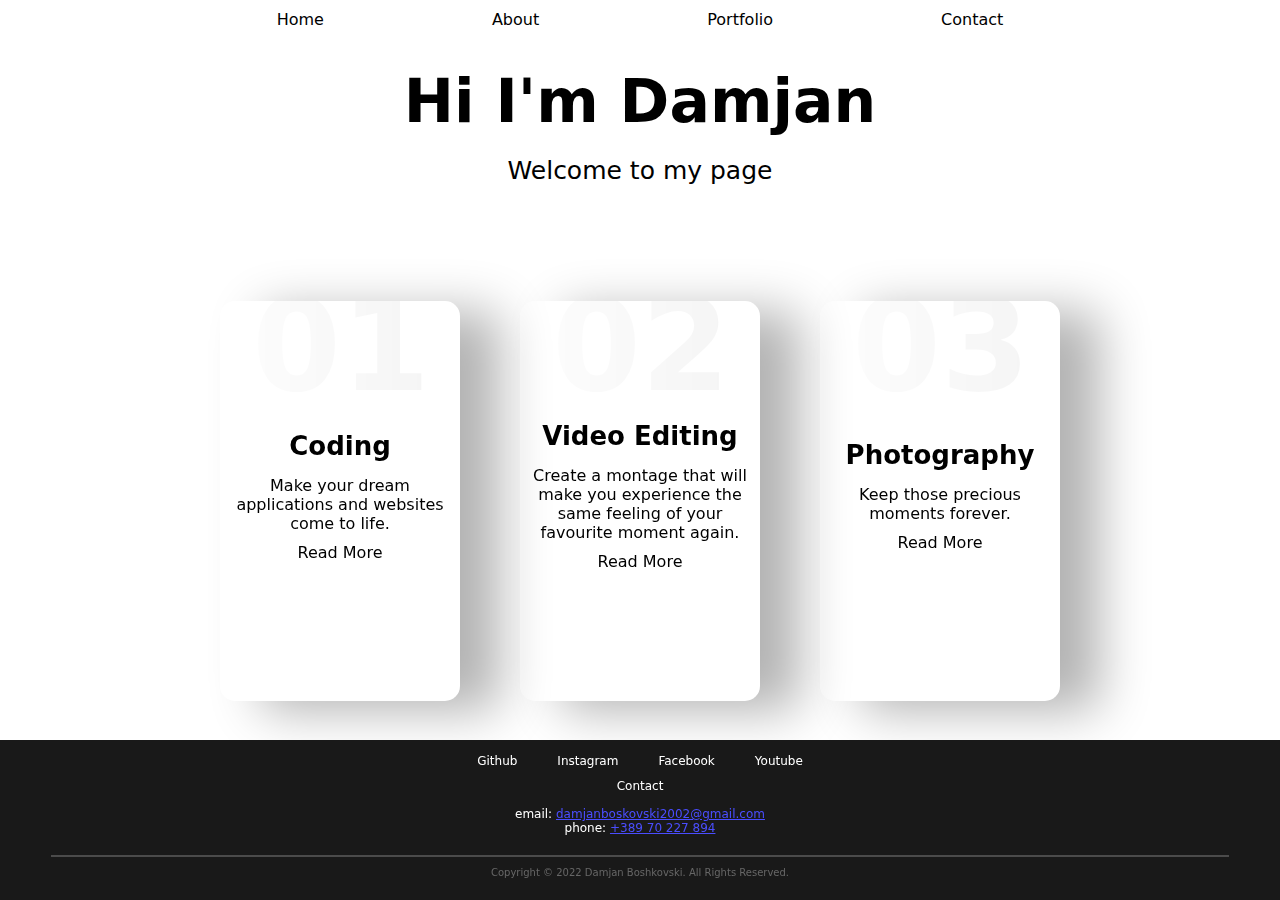
==== index.html @ e8d7c17a "first" ====
<!DOCTYPE html>
<html lang="en">
<head>
    <meta charset="UTF-8">
    <meta http-equiv="X-UA-Compatible" content="IE=edge">
    <meta name="viewport" content="width=device-width, initial-scale=1.0">
    <title>Home</title>
    <link rel="stylesheet" href="./style/style.css">
    <link rel="stylesheet" href="./style/home.css">
</head>
<body>
    <header>
        <nav>
            <ul class="nav">
                <li><a href="#">Home</a></li>
                <li><a href="about.html">About</a></li>
                <li><a href="portfolio.html">Portfolio</a></li>    
                <li><a href="contact.html">Contact</a></li>
            </ul>
        </nav>
    </header>
    <div class="main">
        <div class="container">
            <span class="text1">Hi I'm Damjan</span>
            <span class="text2">Welcome to my page</span>
        </div>
        <div class="containerTwo">
            <div class="card">
                <div class="content">
                    <h2>01</h2>
                    <h3>Coding</h3>
                    <p>Make your dream applications and websites come to life.</p>
                    <a href="https://github.com/damjanboskovski" target="_blank">Read More</a>
                </div>
            </div>
            <div class="card">
                <div class="content">
                    <h2>02</h2>
                    <h3>Video Editing</h3>
                    <p>Create a montage that will make you experience the same feeling of your favourite moment again.</p>
                    <a href="https://www.youtube.com/channel/UCxYg33Teo1quCCO9UIrdJKQ" target="_blank">Read More</a>
                </div>
            </div>
            <div class="card">
                <div class="content">
                    <h2>03</h2>
                    <h3>Photography</h3>
                    <p>Keep those precious moments forever.</p>
                    <a href="portfolio.html">Read More</a>
                </div>
            </div>
        </div>
    </div>
    <footer>
        <ul class="links">
            <li><a href="https://github.com/damjanboskovski" target="_blank">Github</a></li>
            <li><a href="https://www.instagram.com/damjanboshkovski/" target="_blank">Instagram</a></li>
            <li><a href="https://www.facebook.com/damjanboskovski02" target="_blank">Facebook</a></li>
            <li><a href="https://www.youtube.com/channel/UCxYg33Teo1quCCO9UIrdJKQ" target="_blank">Youtube</a></li>
        </ul>
        <div class="contact">
            <span>Contact</span> <br> <br>
            <span>email:</span> <a href="mailto:damjanboskovski2002@gmail.com">damjanboskovski2002@gmail.com</a> <br>
            <span>phone:</span> <a href="tel:+389 70 227 894">+389 70 227 894</a>
        </div>
        <hr class="line"></hr>
        <section class="copyright">Copyright © 2022 Damjan Boshkovski. All Rights Reserved. </section>
    </footer>
</body>
</html>
---- style/style.css ----
*{
    padding: 0;
    margin: 0;
    font-family: system-ui, -apple-system, BlinkMacSystemFont, 'Segoe UI', Roboto, Oxygen, Ubuntu, Cantarell, 'Open Sans', 'Helvetica Neue', sans-serif;
    box-sizing: border-box;
}

.nav li, a, button{
    font-weight: 500;
    font-size: 16px;
}

header{
    user-select: none;
    padding-top: 10px;
    padding-bottom: 10px;
    width: 100%; 
}

.nav{
    max-height: 1rem;
    justify-content: center;
    gap: 10%;
    display: flex;
    width: 100%;
    list-style-type: none;
}

.nav li{
    text-decoration: none;
    display: inline;
    padding: 0px 20px;
}

.nav li a{
    color: black;
    transition: all 0.3s ease 0s;
}

.nav a{
    color: white;
}

.nav li a:hover{
    font-size: 16.3px;
    color: rgb(74, 77, 255);
}

@media screen and (max-width: 600px){
    .nav{
        gap: 0;
    }
}

@media only screen 
and (min-device-width: 768px) 
and (max-device-width: 1024px) 
and (-webkit-min-device-pixel-ratio: 1) {
}

footer{
    position: fixed;
    z-index: 999;
    margin-top: 29px;
    padding-top: 10px;
    bottom: 0;
    width: 100%;
    height: 160px;
    background: rgba(0, 0, 0,0.9);
    backdrop-filter: blur(15px);
    -webkit-backdrop-filter: blur(15px);
}

.links{
    user-select: none;
    display: flex;
    position: relative;
    justify-content: center;
    gap: 40px;
}

footer li,a{
    list-style: none;
    text-decoration: none;
}

.links li a{
    color: white;
    transition: all 0.3s ease 0s;
    font-size: 12px;
    font-weight: 100;
}

.links li a:hover{
    color: rgb(74, 77, 255);
    font-size: 12.5px;
}

.contact{
    padding-top: 10px;
    font-size: 12px;
    text-align: center;
    color: white;
}

.contact span,br{
    user-select: none;
}

.contact a{
    font-size: 12px;
    font-weight: 100;
    text-decoration: underline;
    color: rgb(74, 77, 255);
}

.line{
    margin-top: 20px;
    margin-left: 4%;
    margin-right: 4%;
    display: block; 
    height: 1px;
    border: 0; 
    border-top: 2px solid rgb(75, 75, 75);
}

.copyright{
    font-size: 10px;
    border: flex;
    text-align: center;
    padding-top: 10px;
    color: rgb(102, 102, 102);
    user-select: none;
}

.main{
    height: 100%;
}
---- style/home.css ----
body{
    display: flex;
    flex-direction: column;
    justify-content: center;
    align-items: center;
    
}
.container{
    text-align: center;   
    padding-top: 30px;
    width: 100%;
    height: 25vh;
}

.container span{
    display: block;
}

.text1{
    user-select: none;
    color: black;
    font-size: 60px;
    font-weight: 700;
    margin-bottom: 20px;
    background: white;
    position: relative;
    animation: text 1s 1 ease-in-out;
}

.text2{
    user-select: none;
    color: black;
    font-size: 25px;
}

@keyframes text{
    0%{
        color: white;
        margin-bottom: -40px;
    }
    60%{
        letter-spacing: 25px;
        margin-bottom: -40px;
    }
    60%{
        letter-spacing: 8px;
        margin-bottom: -40px;
    }
}

.containerTwo{
    padding-bottom: 150px;
    padding-top: 10px;
    position: relative;
    display: flex;
    justify-content: center;
    align-items: center;
    max-width: 1200px;
    flex-wrap: wrap;
    z-index: 1;
    animation: card 0.6s ease-in-out;
}

@keyframes card{
    0%{
        margin-top: 500px;
    }
}

.containerTwo .card{
    position: relative;
    width: 240px;
    height: 400px;
    margin: 30px;
    box-shadow: 40px 10px 50px rgba(0,0,0,0.3);
    border-radius: 15px;
    overflow: hidden;
    display: flex;
    justify-content: center;
    align-items: center;
    backdrop-filter: blur(5px);
}

.containerTwo .card .content{
    padding: 13px;
    text-align: center;
    transition: 0.5s;
}

.containerTwo .card .content h2{
    position: absolute;
    top: -30px;
    right: 30px;
    font-size: 8em;
    color: transparent;
    background-image: linear-gradient(to left, rgba(0,0,0,0.04),rgba(0,0,0,0.01));
    -webkit-background-clip: text;
    background-clip: text;
    pointer-events: none;
    user-select: none;
}

.containerTwo .card .content h3{
    z-index: 1;
    font-size: 26px;
    user-select: none;
    padding-bottom: 15px;
}

.containerTwo .card .content p{
    font-weight: 100;
    font-size: 16px;
}

.containerTwo .card .content a{
    user-select: none;
    position: relative;
    text-decoration: none;
    display: inline-block;
    padding: 10px 20px;
    color: black;
}

.containerTwo .card .content a:hover{
    font-size: 16.3px;
    color: rgb(74, 77, 255);;
}

@media screen and (max-width: 375px){
    .containerTwo{
        padding-top: 60px;
    }
}
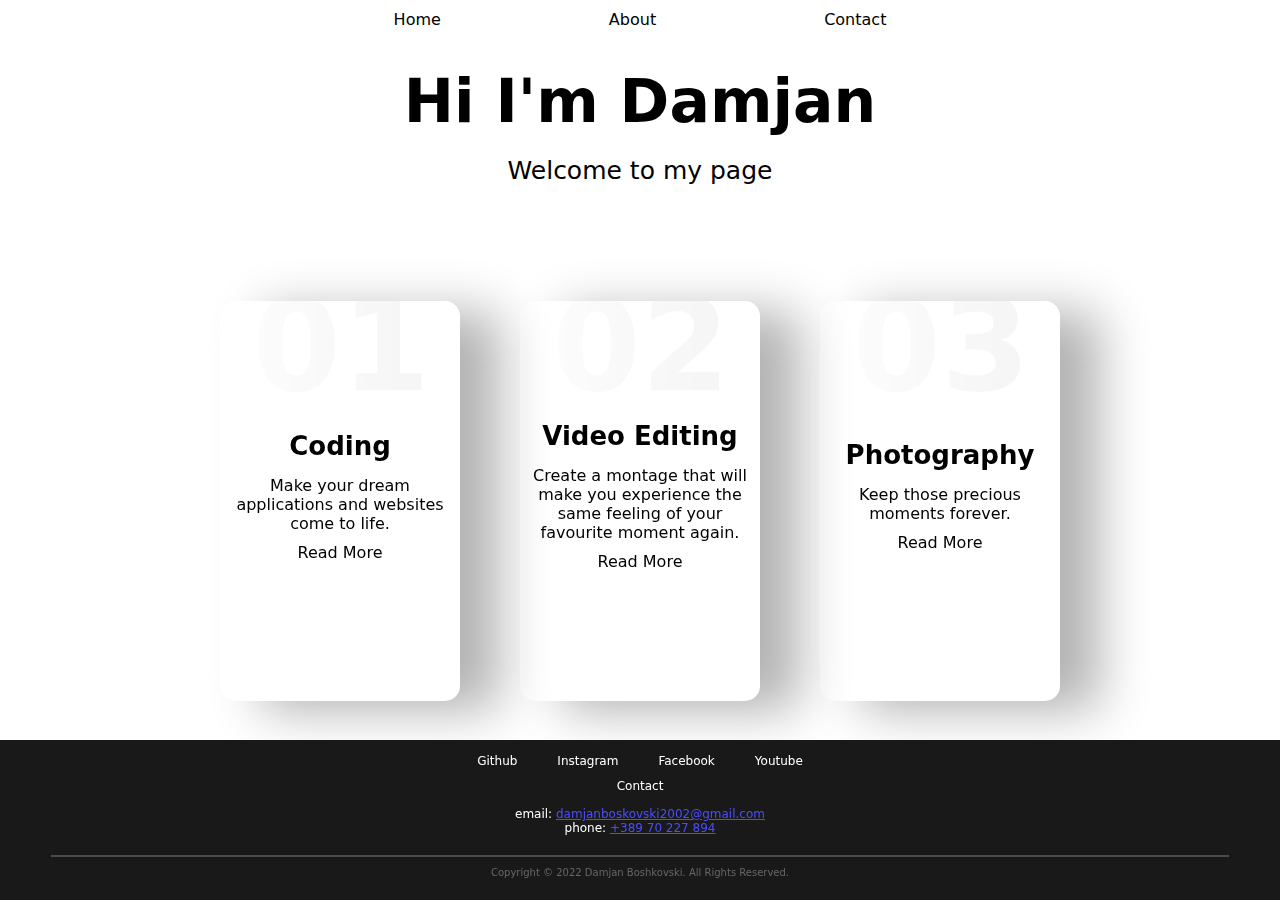
==== commit d4dc1ecd: "//" ====
--- a/index.html
+++ b/index.html
@@ -13,8 +13,7 @@
         <nav>
             <ul class="nav">
                 <li><a href="#">Home</a></li>
-                <li><a href="about.html">About</a></li>
-                <li><a href="portfolio.html">Portfolio</a></li>    
+                <li><a href="about.html">About</a></li> 
                 <li><a href="contact.html">Contact</a></li>
             </ul>
         </nav>
--- a/style/style.css
+++ b/style/style.css
@@ -49,6 +49,9 @@
 @media screen and (max-width: 600px){
     .nav{
         gap: 0;
+    }
+    footer{
+        position:relative;
     }
 }
 
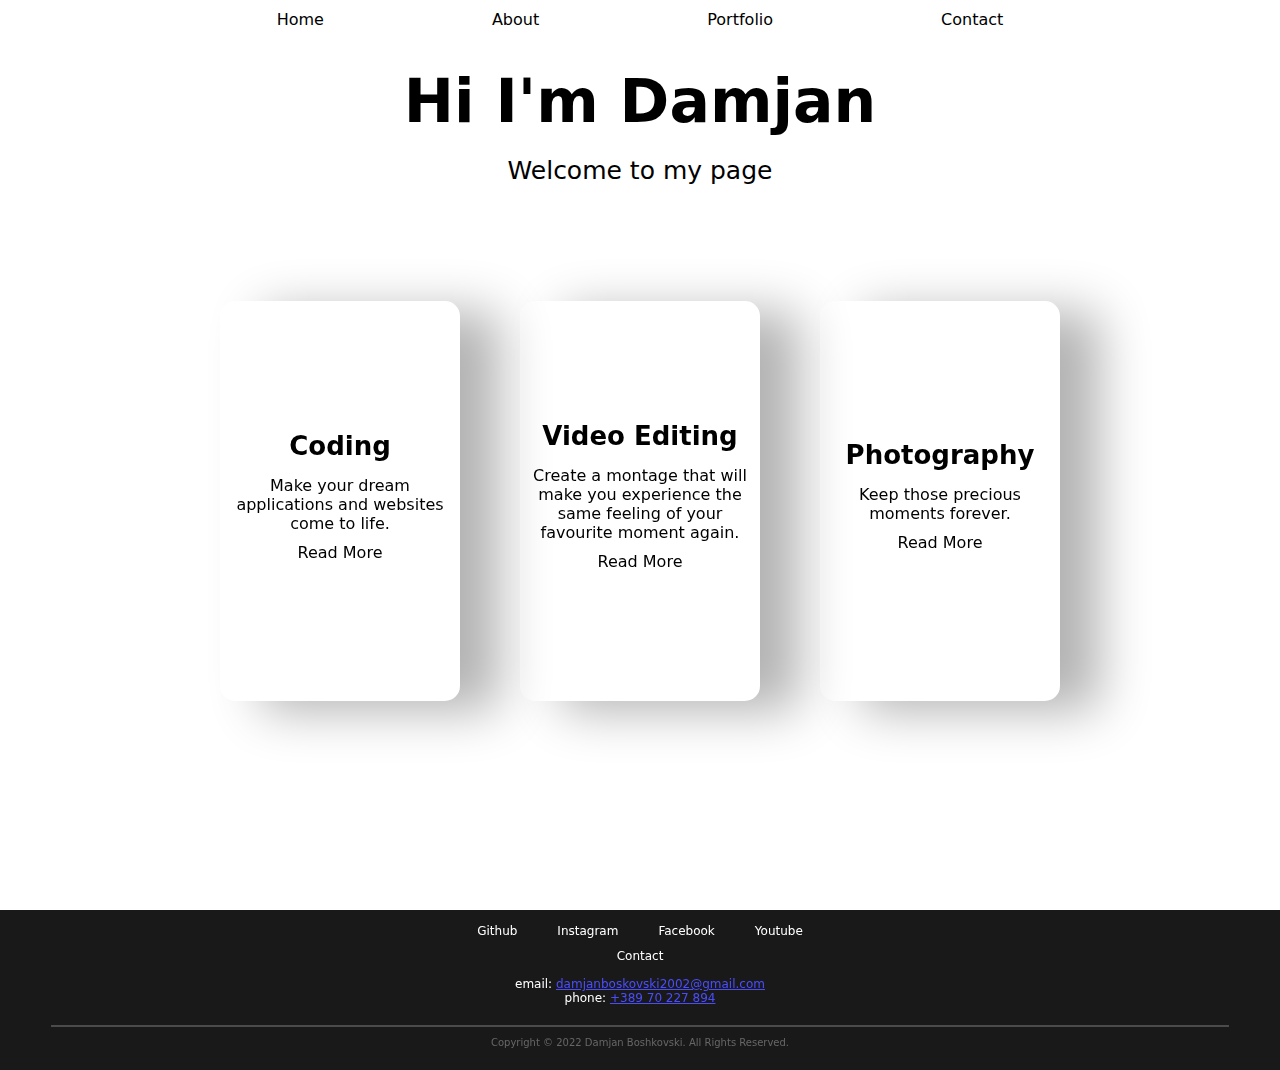
==== commit 115913ea: "//" ====
--- a/index.html
+++ b/index.html
@@ -14,6 +14,7 @@
             <ul class="nav">
                 <li><a href="#">Home</a></li>
                 <li><a href="about.html">About</a></li> 
+				<li><a href="portfolio.html">Portfolio</a></li>  
                 <li><a href="contact.html">Contact</a></li>
             </ul>
         </nav>
@@ -26,7 +27,6 @@
         <div class="containerTwo">
             <div class="card">
                 <div class="content">
-                    <h2>01</h2>
                     <h3>Coding</h3>
                     <p>Make your dream applications and websites come to life.</p>
                     <a href="https://github.com/damjanboskovski" target="_blank">Read More</a>
@@ -34,7 +34,6 @@
             </div>
             <div class="card">
                 <div class="content">
-                    <h2>02</h2>
                     <h3>Video Editing</h3>
                     <p>Create a montage that will make you experience the same feeling of your favourite moment again.</p>
                     <a href="https://www.youtube.com/channel/UCxYg33Teo1quCCO9UIrdJKQ" target="_blank">Read More</a>
@@ -42,10 +41,9 @@
             </div>
             <div class="card">
                 <div class="content">
-                    <h2>03</h2>
                     <h3>Photography</h3>
                     <p>Keep those precious moments forever.</p>
-                    <a href="portfolio.html">Read More</a>
+                    <a href="">Read More</a>
                 </div>
             </div>
         </div>
--- a/style/style.css
+++ b/style/style.css
@@ -62,7 +62,6 @@
 }
 
 footer{
-    position: fixed;
     z-index: 999;
     margin-top: 29px;
     padding-top: 10px;
--- a/style/home.css
+++ b/style/home.css
@@ -127,7 +127,7 @@
 }
 
 @media screen and (max-width: 375px){
-    .containerTwo{
+	.containerTwo{
         padding-top: 60px;
     }
 }
